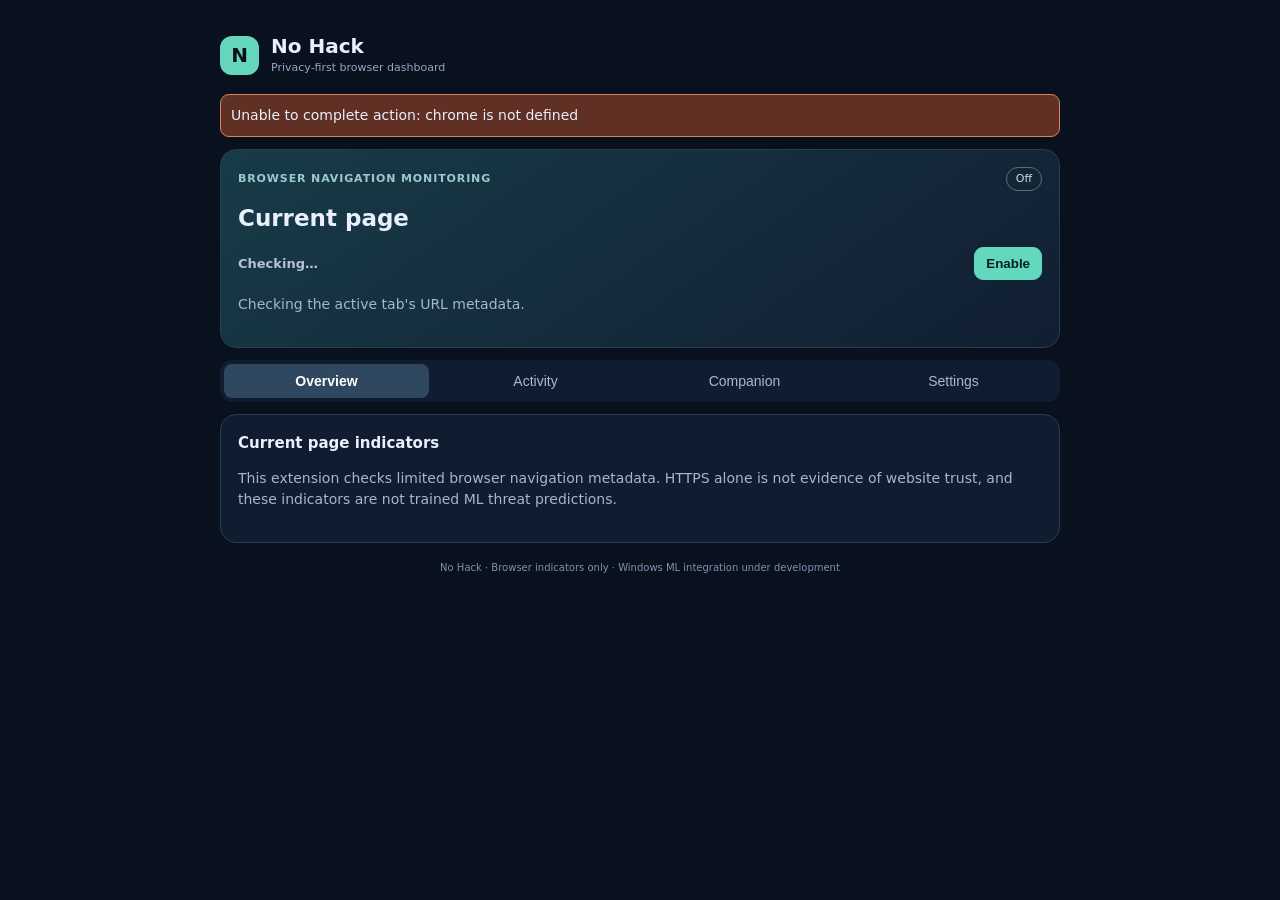
==== extension/dashboard.html @ e555c25a "feat(chrome): opt-in MV3 browser signals, dashboard and read-only native companion" ====
<!doctype html>
<html lang="en">
<head>
  <meta charset="utf-8">
  <meta name="viewport" content="width=device-width,initial-scale=1">
  <title>No Hack — Dashboard</title>
  <link rel="stylesheet" href="styles.css">
  <script type="module" src="ui.js"></script>
</head>
<body class="dashboard">
  <main class="shell">
    <header class="header"><div class="logo" aria-hidden="true">N</div><div><h1>No Hack</h1><p>Privacy-first browser dashboard</p></div></header>
    <div id="message" role="status" aria-live="polite" class="notice hidden"></div>
    <section class="panel hero">
      <div class="spread"><span class="eyebrow">Browser navigation monitoring</span><span id="monitor-label" class="tag">Off</span></div>
      <h2 id="current-host">Current page</h2>
      <div class="spread"><span id="current-level" class="signal">Checking…</span>
      <button id="monitor-toggle" class="button primary">Enable</button></div>
      <p id="current-explanation" class="muted">Checking the active tab's URL metadata.</p>
    </section>
    <nav class="tabs" aria-label="Views">
      <button class="tab selected" data-view="overview" aria-current="page">Overview</button>
      <button class="tab" data-view="activity">Activity</button>
      <button class="tab" data-view="companion">Companion</button>
      <button class="tab" data-view="settings">Settings</button>
    </nav>
    <section data-panel="overview" class="panel">
      <h3>Current page indicators</h3><ul id="reasons" class="reasons"></ul>
      <p class="muted">This extension checks limited browser navigation metadata. HTTPS alone is not evidence of website trust, and these indicators are not trained ML threat predictions.</p>
    </section>
    <section data-panel="activity" class="panel hidden">
      <div class="spread"><h3>Local activity history</h3><button id="clear-events" class="button subtle">Delete history</button></div>
      <p class="muted small">Records contain hostnames, schemes, indicators and timestamps, never full paths or query parameters.</p>
      <div id="events" class="events"></div>
    </section>
    <section data-panel="companion" class="panel hidden">
      <h3>Optional Windows network-flow companion</h3>
      <p class="muted">The companion requires a separate authorized installation and Npcap. Connected status means protocol communication succeeds—not that the ML detector is trained or operational.</p>
      <p id="companion-result" class="muted">Not checked.</p>
      <button id="check-companion" class="button">Check companion</button>
    </section>
    <section data-panel="settings" class="panel hidden">
      <h3>Settings & privacy</h3>
      <label class="choice"><input id="alert-toggle" type="checkbox">Show badge for observed HTTP pages</label>
      <label class="choice">Local history retention <select id="retention"><option value="1">1 day</option><option value="7">7 days</option><option value="14">14 days</option><option value="30">30 days</option></select></label>
      <p class="muted">Monitoring defaults to off. Use the Enable/Pause control above. The extension does not upload browsing history to a server.</p>
    </section>
    <footer>No Hack · Browser indicators only · Windows ML integration under development</footer>
  </main>
</body>
</html>
---- extension/styles.css ----
:root {
  color-scheme: dark;
  font: 14px/1.48 system-ui, -apple-system, BlinkMacSystemFont, "Segoe UI", sans-serif;
  background: #09111f;
  color: #e9f0fb;
}
* {box-sizing:border-box}
body {margin:0}
body.popup {width:372px; min-height:480px}
body.dashboard {min-height:100vh}
.shell {padding:16px;max-width:880px;margin:0 auto}
.header {display:flex;align-items:center;gap:12px;margin-bottom:18px}
.logo {width:39px;height:39px;display:grid;place-items:center;font-size:20px;font-weight:900;color:#09111f;background:#66d7bd;border-radius:12px}
.header h1 {font-size:20px;line-height:1.15;margin:0}
.header p {color:#94a6c0;margin:2px 0 0;font-size:11px}
.icon-button {margin-left:auto;border:1px solid #31445e;background:#14233a;color:white;border-radius:8px;cursor:pointer;padding:6px 10px;font-size:17px}
h2 {font-size:23px;line-height:1.2;overflow-wrap:anywhere;margin:14px 0}
h3 {font-size:15px;margin:0 0 12px}
.panel {background:#101d30;border:1px solid #293b55;border-radius:16px;padding:17px;margin-bottom:12px}
.hero {background:linear-gradient(145deg,#183b48,#111e32)}
.spread {display:flex;align-items:center;justify-content:space-between;gap:12px}
.eyebrow {font-size:11px;color:#9ccaca;text-transform:uppercase;letter-spacing:.08em;font-weight:700}
.tag {border:1px solid #527573;border-radius:20px;padding:3px 9px;font-size:11px;color:#c4e5e0}
.tag.on {background:#194e47;color:#b6ffed}
.signal {font-size:13px;font-weight:700;color:#b5c1d4}
.signal.review {color:#fbbf84}
.signal.informational {color:#85e3c8}
.muted {color:#a7b6cd;line-height:1.55}
.small {font-size:11px}
.button {border:1px solid #44607d;background:#243c58;color:#fff;padding:8px 11px;border-radius:9px;cursor:pointer;font-weight:600}
.button.primary {background:#62d8bf;color:#08201a;border-color:#62d8bf}
.button:hover,.tab:hover,.icon-button:hover {filter:brightness(1.12)}
.button:focus-visible,.tab:focus-visible,.icon-button:focus-visible {outline:2px solid #90f5db;outline-offset:3px}
.button.subtle {background:transparent;color:#bcd6e2}
.tabs {display:grid;grid-template-columns:repeat(4,minmax(0,1fr));gap:4px;padding:4px;background:#101d30;border-radius:12px;margin-bottom:12px}
.tab {background:transparent;color:#a9b9d1;padding:9px 4px;border:0;border-radius:8px;font-size:11px;cursor:pointer}
.tab.selected {background:#304760;color:#fff;font-weight:700}
.hidden {display:none !important}
.reasons {padding-left:19px;margin:0 0 12px}
.reasons li {margin-bottom:8px}
.choice {display:flex;align-items:center;gap:10px;margin:10px 0;color:#d5e2f4}
.choice select {margin-left:auto;background:#13263f;color:#eaf0fa;padding:6px;border:1px solid #48617e;border-radius:8px}
.events {display:grid;gap:7px;max-height:320px;overflow:auto}
.event {background:#142840;border:1px solid #2b4867;border-radius:10px;padding:10px}
.event .host {font-weight:600;overflow-wrap:anywhere}
.event .meta {font-size:11px;color:#9aacc5}
.event .review {color:#f4b47d}
.event .informational {color:#7adcc2}
.notice {background:#603024;border:1px solid #d3865b;padding:10px;border-radius:9px;margin-bottom:12px}
footer {text-align:center;color:#7e91ae;font-size:10px;margin-top:18px}
body.dashboard .shell {padding:35px 20px}
body.dashboard .hero {min-height:180px}
body.dashboard .tab {font-size:14px}
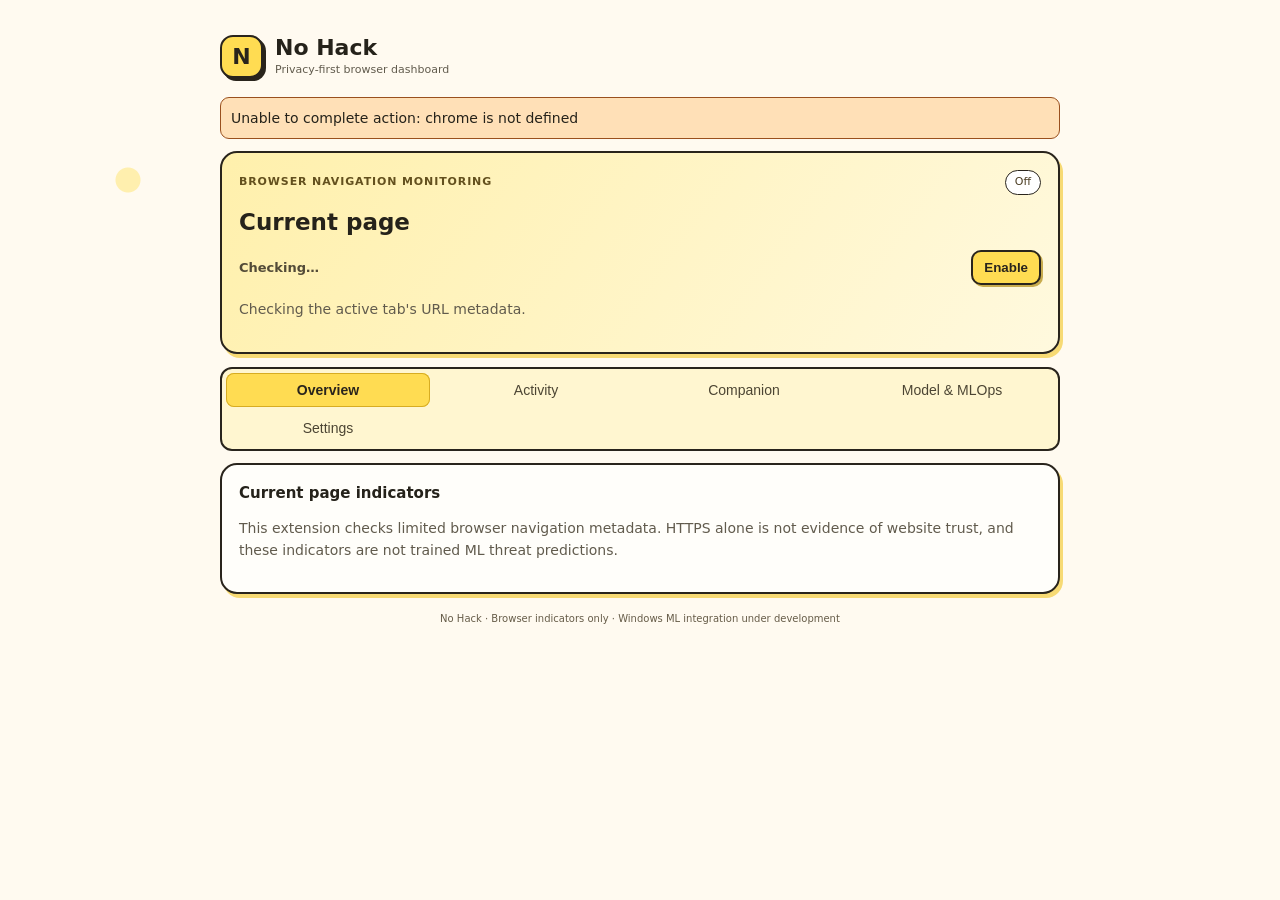
==== commit b1f03ad1: "feat(extension): add explicit model and MLOps connection panel" ====
--- a/extension/dashboard.html
+++ b/extension/dashboard.html
@@ -22,6 +22,7 @@
       <button class="tab selected" data-view="overview" aria-current="page">Overview</button>
       <button class="tab" data-view="activity">Activity</button>
       <button class="tab" data-view="companion">Companion</button>
+      <button class="tab" data-view="mlops">Model &amp; MLOps</button>
       <button class="tab" data-view="settings">Settings</button>
     </nav>
     <section data-panel="overview" class="panel">
@@ -37,7 +38,15 @@
       <h3>Optional Windows network-flow companion</h3>
       <p class="muted">The companion requires a separate authorized installation and Npcap. Connected status means protocol communication succeeds—not that the ML detector is trained or operational.</p>
       <p id="companion-result" class="muted">Not checked.</p>
-      <button id="check-companion" class="button">Check companion</button>
+      <button id="check-companion" class="button">Refresh local assessments</button>
+      <p class="muted small">Assessments represent local network flows, not the security of the active website. They appear only after authorized capture, model training and local scoring.</p>
+      <div id="ml-assessments" class="events" aria-live="polite"></div>
+    </section>
+    <section data-panel="mlops" class="panel hidden">
+      <h3>Local model &amp; experiment tracking</h3>
+      <p id="mlops-model" class="status-line" role="status">Model not connected. Install a verified local model and Windows companion before inference.</p>
+      <p class="muted small">MLflow experiments are local and separately launched. Drift warnings require reference data and are not threat verdicts. The extension never starts capture or training.</p>
+      <button id="mlops-refresh" class="button">Check model connection</button>
     </section>
     <section data-panel="settings" class="panel hidden">
       <h3>Settings & privacy</h3>
--- a/extension/styles.css
+++ b/extension/styles.css
@@ -1,53 +1,59 @@
 :root {
-  color-scheme: dark;
-  font: 14px/1.48 system-ui, -apple-system, BlinkMacSystemFont, "Segoe UI", sans-serif;
-  background: #09111f;
-  color: #e9f0fb;
+  color-scheme: light;
+  font: 14px/1.48 system-ui, -apple-system, "Segoe UI", sans-serif;
+  background: #fffaf0;
+  color: #25221a;
+  --paper: #fffefa;
+  --cream: #fff6d0;
+  --yellow: #ffdc52;
+  --ink: #29241c;
+  --muted: #615b4d;
+  --mint: #dcf9cf;
+  --orange: #ffe0b7;
 }
-* {box-sizing:border-box}
-body {margin:0}
-body.popup {width:372px; min-height:480px}
-body.dashboard {min-height:100vh}
-.shell {padding:16px;max-width:880px;margin:0 auto}
-.header {display:flex;align-items:center;gap:12px;margin-bottom:18px}
-.logo {width:39px;height:39px;display:grid;place-items:center;font-size:20px;font-weight:900;color:#09111f;background:#66d7bd;border-radius:12px}
-.header h1 {font-size:20px;line-height:1.15;margin:0}
-.header p {color:#94a6c0;margin:2px 0 0;font-size:11px}
-.icon-button {margin-left:auto;border:1px solid #31445e;background:#14233a;color:white;border-radius:8px;cursor:pointer;padding:6px 10px;font-size:17px}
-h2 {font-size:23px;line-height:1.2;overflow-wrap:anywhere;margin:14px 0}
-h3 {font-size:15px;margin:0 0 12px}
-.panel {background:#101d30;border:1px solid #293b55;border-radius:16px;padding:17px;margin-bottom:12px}
-.hero {background:linear-gradient(145deg,#183b48,#111e32)}
-.spread {display:flex;align-items:center;justify-content:space-between;gap:12px}
-.eyebrow {font-size:11px;color:#9ccaca;text-transform:uppercase;letter-spacing:.08em;font-weight:700}
-.tag {border:1px solid #527573;border-radius:20px;padding:3px 9px;font-size:11px;color:#c4e5e0}
-.tag.on {background:#194e47;color:#b6ffed}
-.signal {font-size:13px;font-weight:700;color:#b5c1d4}
-.signal.review {color:#fbbf84}
-.signal.informational {color:#85e3c8}
-.muted {color:#a7b6cd;line-height:1.55}
-.small {font-size:11px}
-.button {border:1px solid #44607d;background:#243c58;color:#fff;padding:8px 11px;border-radius:9px;cursor:pointer;font-weight:600}
-.button.primary {background:#62d8bf;color:#08201a;border-color:#62d8bf}
-.button:hover,.tab:hover,.icon-button:hover {filter:brightness(1.12)}
-.button:focus-visible,.tab:focus-visible,.icon-button:focus-visible {outline:2px solid #90f5db;outline-offset:3px}
-.button.subtle {background:transparent;color:#bcd6e2}
-.tabs {display:grid;grid-template-columns:repeat(4,minmax(0,1fr));gap:4px;padding:4px;background:#101d30;border-radius:12px;margin-bottom:12px}
-.tab {background:transparent;color:#a9b9d1;padding:9px 4px;border:0;border-radius:8px;font-size:11px;cursor:pointer}
-.tab.selected {background:#304760;color:#fff;font-weight:700}
-.hidden {display:none !important}
-.reasons {padding-left:19px;margin:0 0 12px}
-.reasons li {margin-bottom:8px}
-.choice {display:flex;align-items:center;gap:10px;margin:10px 0;color:#d5e2f4}
-.choice select {margin-left:auto;background:#13263f;color:#eaf0fa;padding:6px;border:1px solid #48617e;border-radius:8px}
-.events {display:grid;gap:7px;max-height:320px;overflow:auto}
-.event {background:#142840;border:1px solid #2b4867;border-radius:10px;padding:10px}
-.event .host {font-weight:600;overflow-wrap:anywhere}
-.event .meta {font-size:11px;color:#9aacc5}
-.event .review {color:#f4b47d}
-.event .informational {color:#7adcc2}
-.notice {background:#603024;border:1px solid #d3865b;padding:10px;border-radius:9px;margin-bottom:12px}
-footer {text-align:center;color:#7e91ae;font-size:10px;margin-top:18px}
-body.dashboard .shell {padding:35px 20px}
-body.dashboard .hero {min-height:180px}
-body.dashboard .tab {font-size:14px}
+* { box-sizing: border-box; }
+body { margin: 0; background: radial-gradient(circle at 10% 20%,#ffefae 0 12px, transparent 13px),#fffaf0; }
+body.popup { width: 372px; min-height: 480px; }
+body.dashboard { min-height: 100vh; }
+.shell { padding: 17px; max-width: 880px; margin: 0 auto; }
+.header { display: flex; align-items: center; gap: 12px; margin-bottom: 18px; }
+.logo { width: 43px; height: 43px; display: grid; place-items: center; font-size: 22px; font-weight: 900; color: var(--ink); background:var(--yellow); border: 2px solid var(--ink); border-radius: 13px; box-shadow: 3px 3px 0 var(--ink); }
+.header h1 { font-size: 22px; line-height: 1.15; margin: 0; }
+.header p { color: var(--muted); margin: 2px 0 0; font-size: 11px; }
+.icon-button { margin-left:auto; border:2px solid var(--ink); background:#fff; color:var(--ink); border-radius:10px; cursor:pointer; padding:6px 10px; font-size:17px; }
+h2 { font-size:23px; line-height:1.2; overflow-wrap:anywhere; margin:14px 0; }
+h3 { font-size:15px; margin:0 0 12px; }
+.panel { background:var(--paper); border:2px solid var(--ink); border-radius:17px; padding:17px; margin-bottom:13px; box-shadow: 3px 4px 0 #f7da74; }
+.hero { background:linear-gradient(125deg,#fff0ac,#fff9de); }
+.spread { display:flex; align-items:center; justify-content:space-between; gap:12px; }
+.eyebrow { font-size:11px; color:#63501e; text-transform:uppercase; letter-spacing:.08em; font-weight:800; }
+.tag { border:1.5px solid var(--ink); border-radius:20px; padding:3px 9px; font-size:11px; color:#4a3c21; background:#fff; }
+.tag.on { background:var(--mint); color:#274b1e; }
+.signal { font-size:13px; font-weight:750; color:#534b38; }
+.signal.review { color:#904509; }
+.signal.informational { color:#266a31; }
+.muted { color:var(--muted); line-height:1.55; }
+.small { font-size:11px; }
+.button { border:2px solid var(--ink); background:#fff; color:var(--ink); padding:8px 11px; border-radius:10px; cursor:pointer; font-weight:700; box-shadow: 2px 2px 0 #c8ac4e; }
+.button.primary { background:var(--yellow); color:var(--ink); }
+.button:hover,.tab:hover,.icon-button:hover { background:#ffefb4; }
+.button:focus-visible,.tab:focus-visible,.icon-button:focus-visible { outline:3px solid #a45800; outline-offset:3px; }
+.button.subtle { background:transparent; color:var(--ink); }
+.tabs { display:grid; grid-template-columns:repeat(4,minmax(0,1fr)); gap:4px; padding:4px; background:var(--cream); border:2px solid var(--ink); border-radius:12px; margin-bottom:12px; }
+.tab { background:transparent; color:#4c4533; padding:9px 4px; border:0; border-radius:8px; font-size:11px; cursor:pointer; }
+.tab.selected { background:var(--yellow); color:var(--ink); font-weight:800; box-shadow: inset 0 0 0 1px #d7ac22; }
+.hidden { display:none !important; }
+.reasons { padding-left:19px; margin:0 0 12px; }
+.reasons li { margin-bottom:8px; }
+.choice { display:flex; align-items:center; gap:10px; margin:10px 0; color:var(--ink); }
+.choice select { margin-left:auto; background:#fff; color:var(--ink); padding:6px; border:1.5px solid var(--ink); border-radius:8px; }
+.events { display:grid; gap:7px; max-height:320px; overflow:auto; }
+.event { background:#fff9dd; border:1.5px solid #77634a; border-radius:10px; padding:10px; }
+.event .host { font-weight:700; overflow-wrap:anywhere; }
+.event .meta { font-size:11px; color:#6a604e; }
+.notice { background:var(--orange); border:1.5px solid #9a501e; padding:10px; border-radius:9px; margin-bottom:12px; }
+footer { text-align:center; color:#665c48; font-size:10px; margin-top:18px; }
+body.dashboard .shell { padding:35px 20px; }
+body.dashboard .hero { min-height:180px; }
+body.dashboard .tab { font-size:14px; }
+@media(max-width:420px) { body.dashboard .shell {padding:14px;} .tabs {gap:1px;} }
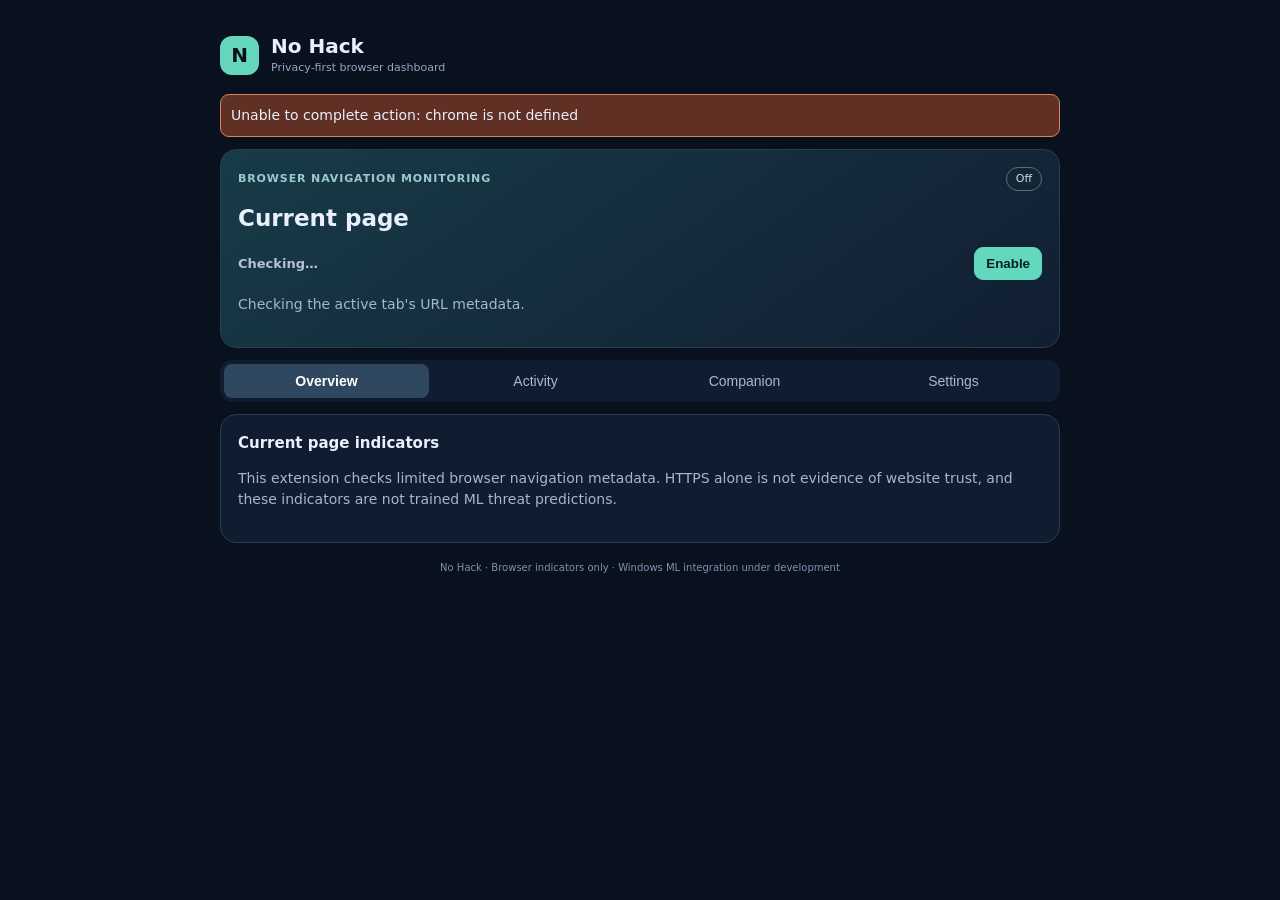
==== commit 3a7981d6: "Merge pull request #7 from shanmukhdatta/feature/chrome-only-complete-stack Chrome-first full-stack " ====
--- a/extension/dashboard.html
+++ b/extension/dashboard.html
@@ -22,7 +22,6 @@
       <button class="tab selected" data-view="overview" aria-current="page">Overview</button>
       <button class="tab" data-view="activity">Activity</button>
       <button class="tab" data-view="companion">Companion</button>
-      <button class="tab" data-view="mlops">Model &amp; MLOps</button>
       <button class="tab" data-view="settings">Settings</button>
     </nav>
     <section data-panel="overview" class="panel">
@@ -42,12 +41,6 @@
       <p class="muted small">Assessments represent local network flows, not the security of the active website. They appear only after authorized capture, model training and local scoring.</p>
       <div id="ml-assessments" class="events" aria-live="polite"></div>
     </section>
-    <section data-panel="mlops" class="panel hidden">
-      <h3>Local model &amp; experiment tracking</h3>
-      <p id="mlops-model" class="status-line" role="status">Model not connected. Install a verified local model and Windows companion before inference.</p>
-      <p class="muted small">MLflow experiments are local and separately launched. Drift warnings require reference data and are not threat verdicts. The extension never starts capture or training.</p>
-      <button id="mlops-refresh" class="button">Check model connection</button>
-    </section>
     <section data-panel="settings" class="panel hidden">
       <h3>Settings & privacy</h3>
       <label class="choice"><input id="alert-toggle" type="checkbox">Show badge for observed HTTP pages</label>
--- a/extension/styles.css
+++ b/extension/styles.css
@@ -1,59 +1,53 @@
 :root {
-  color-scheme: light;
-  font: 14px/1.48 system-ui, -apple-system, "Segoe UI", sans-serif;
-  background: #fffaf0;
-  color: #25221a;
-  --paper: #fffefa;
-  --cream: #fff6d0;
-  --yellow: #ffdc52;
-  --ink: #29241c;
-  --muted: #615b4d;
-  --mint: #dcf9cf;
-  --orange: #ffe0b7;
+  color-scheme: dark;
+  font: 14px/1.48 system-ui, -apple-system, BlinkMacSystemFont, "Segoe UI", sans-serif;
+  background: #09111f;
+  color: #e9f0fb;
 }
-* { box-sizing: border-box; }
-body { margin: 0; background: radial-gradient(circle at 10% 20%,#ffefae 0 12px, transparent 13px),#fffaf0; }
-body.popup { width: 372px; min-height: 480px; }
-body.dashboard { min-height: 100vh; }
-.shell { padding: 17px; max-width: 880px; margin: 0 auto; }
-.header { display: flex; align-items: center; gap: 12px; margin-bottom: 18px; }
-.logo { width: 43px; height: 43px; display: grid; place-items: center; font-size: 22px; font-weight: 900; color: var(--ink); background:var(--yellow); border: 2px solid var(--ink); border-radius: 13px; box-shadow: 3px 3px 0 var(--ink); }
-.header h1 { font-size: 22px; line-height: 1.15; margin: 0; }
-.header p { color: var(--muted); margin: 2px 0 0; font-size: 11px; }
-.icon-button { margin-left:auto; border:2px solid var(--ink); background:#fff; color:var(--ink); border-radius:10px; cursor:pointer; padding:6px 10px; font-size:17px; }
-h2 { font-size:23px; line-height:1.2; overflow-wrap:anywhere; margin:14px 0; }
-h3 { font-size:15px; margin:0 0 12px; }
-.panel { background:var(--paper); border:2px solid var(--ink); border-radius:17px; padding:17px; margin-bottom:13px; box-shadow: 3px 4px 0 #f7da74; }
-.hero { background:linear-gradient(125deg,#fff0ac,#fff9de); }
-.spread { display:flex; align-items:center; justify-content:space-between; gap:12px; }
-.eyebrow { font-size:11px; color:#63501e; text-transform:uppercase; letter-spacing:.08em; font-weight:800; }
-.tag { border:1.5px solid var(--ink); border-radius:20px; padding:3px 9px; font-size:11px; color:#4a3c21; background:#fff; }
-.tag.on { background:var(--mint); color:#274b1e; }
-.signal { font-size:13px; font-weight:750; color:#534b38; }
-.signal.review { color:#904509; }
-.signal.informational { color:#266a31; }
-.muted { color:var(--muted); line-height:1.55; }
-.small { font-size:11px; }
-.button { border:2px solid var(--ink); background:#fff; color:var(--ink); padding:8px 11px; border-radius:10px; cursor:pointer; font-weight:700; box-shadow: 2px 2px 0 #c8ac4e; }
-.button.primary { background:var(--yellow); color:var(--ink); }
-.button:hover,.tab:hover,.icon-button:hover { background:#ffefb4; }
-.button:focus-visible,.tab:focus-visible,.icon-button:focus-visible { outline:3px solid #a45800; outline-offset:3px; }
-.button.subtle { background:transparent; color:var(--ink); }
-.tabs { display:grid; grid-template-columns:repeat(4,minmax(0,1fr)); gap:4px; padding:4px; background:var(--cream); border:2px solid var(--ink); border-radius:12px; margin-bottom:12px; }
-.tab { background:transparent; color:#4c4533; padding:9px 4px; border:0; border-radius:8px; font-size:11px; cursor:pointer; }
-.tab.selected { background:var(--yellow); color:var(--ink); font-weight:800; box-shadow: inset 0 0 0 1px #d7ac22; }
-.hidden { display:none !important; }
-.reasons { padding-left:19px; margin:0 0 12px; }
-.reasons li { margin-bottom:8px; }
-.choice { display:flex; align-items:center; gap:10px; margin:10px 0; color:var(--ink); }
-.choice select { margin-left:auto; background:#fff; color:var(--ink); padding:6px; border:1.5px solid var(--ink); border-radius:8px; }
-.events { display:grid; gap:7px; max-height:320px; overflow:auto; }
-.event { background:#fff9dd; border:1.5px solid #77634a; border-radius:10px; padding:10px; }
-.event .host { font-weight:700; overflow-wrap:anywhere; }
-.event .meta { font-size:11px; color:#6a604e; }
-.notice { background:var(--orange); border:1.5px solid #9a501e; padding:10px; border-radius:9px; margin-bottom:12px; }
-footer { text-align:center; color:#665c48; font-size:10px; margin-top:18px; }
-body.dashboard .shell { padding:35px 20px; }
-body.dashboard .hero { min-height:180px; }
-body.dashboard .tab { font-size:14px; }
-@media(max-width:420px) { body.dashboard .shell {padding:14px;} .tabs {gap:1px;} }
+* {box-sizing:border-box}
+body {margin:0}
+body.popup {width:372px; min-height:480px}
+body.dashboard {min-height:100vh}
+.shell {padding:16px;max-width:880px;margin:0 auto}
+.header {display:flex;align-items:center;gap:12px;margin-bottom:18px}
+.logo {width:39px;height:39px;display:grid;place-items:center;font-size:20px;font-weight:900;color:#09111f;background:#66d7bd;border-radius:12px}
+.header h1 {font-size:20px;line-height:1.15;margin:0}
+.header p {color:#94a6c0;margin:2px 0 0;font-size:11px}
+.icon-button {margin-left:auto;border:1px solid #31445e;background:#14233a;color:white;border-radius:8px;cursor:pointer;padding:6px 10px;font-size:17px}
+h2 {font-size:23px;line-height:1.2;overflow-wrap:anywhere;margin:14px 0}
+h3 {font-size:15px;margin:0 0 12px}
+.panel {background:#101d30;border:1px solid #293b55;border-radius:16px;padding:17px;margin-bottom:12px}
+.hero {background:linear-gradient(145deg,#183b48,#111e32)}
+.spread {display:flex;align-items:center;justify-content:space-between;gap:12px}
+.eyebrow {font-size:11px;color:#9ccaca;text-transform:uppercase;letter-spacing:.08em;font-weight:700}
+.tag {border:1px solid #527573;border-radius:20px;padding:3px 9px;font-size:11px;color:#c4e5e0}
+.tag.on {background:#194e47;color:#b6ffed}
+.signal {font-size:13px;font-weight:700;color:#b5c1d4}
+.signal.review {color:#fbbf84}
+.signal.informational {color:#85e3c8}
+.muted {color:#a7b6cd;line-height:1.55}
+.small {font-size:11px}
+.button {border:1px solid #44607d;background:#243c58;color:#fff;padding:8px 11px;border-radius:9px;cursor:pointer;font-weight:600}
+.button.primary {background:#62d8bf;color:#08201a;border-color:#62d8bf}
+.button:hover,.tab:hover,.icon-button:hover {filter:brightness(1.12)}
+.button:focus-visible,.tab:focus-visible,.icon-button:focus-visible {outline:2px solid #90f5db;outline-offset:3px}
+.button.subtle {background:transparent;color:#bcd6e2}
+.tabs {display:grid;grid-template-columns:repeat(4,minmax(0,1fr));gap:4px;padding:4px;background:#101d30;border-radius:12px;margin-bottom:12px}
+.tab {background:transparent;color:#a9b9d1;padding:9px 4px;border:0;border-radius:8px;font-size:11px;cursor:pointer}
+.tab.selected {background:#304760;color:#fff;font-weight:700}
+.hidden {display:none !important}
+.reasons {padding-left:19px;margin:0 0 12px}
+.reasons li {margin-bottom:8px}
+.choice {display:flex;align-items:center;gap:10px;margin:10px 0;color:#d5e2f4}
+.choice select {margin-left:auto;background:#13263f;color:#eaf0fa;padding:6px;border:1px solid #48617e;border-radius:8px}
+.events {display:grid;gap:7px;max-height:320px;overflow:auto}
+.event {background:#142840;border:1px solid #2b4867;border-radius:10px;padding:10px}
+.event .host {font-weight:600;overflow-wrap:anywhere}
+.event .meta {font-size:11px;color:#9aacc5}
+.event .review {color:#f4b47d}
+.event .informational {color:#7adcc2}
+.notice {background:#603024;border:1px solid #d3865b;padding:10px;border-radius:9px;margin-bottom:12px}
+footer {text-align:center;color:#7e91ae;font-size:10px;margin-top:18px}
+body.dashboard .shell {padding:35px 20px}
+body.dashboard .hero {min-height:180px}
+body.dashboard .tab {font-size:14px}
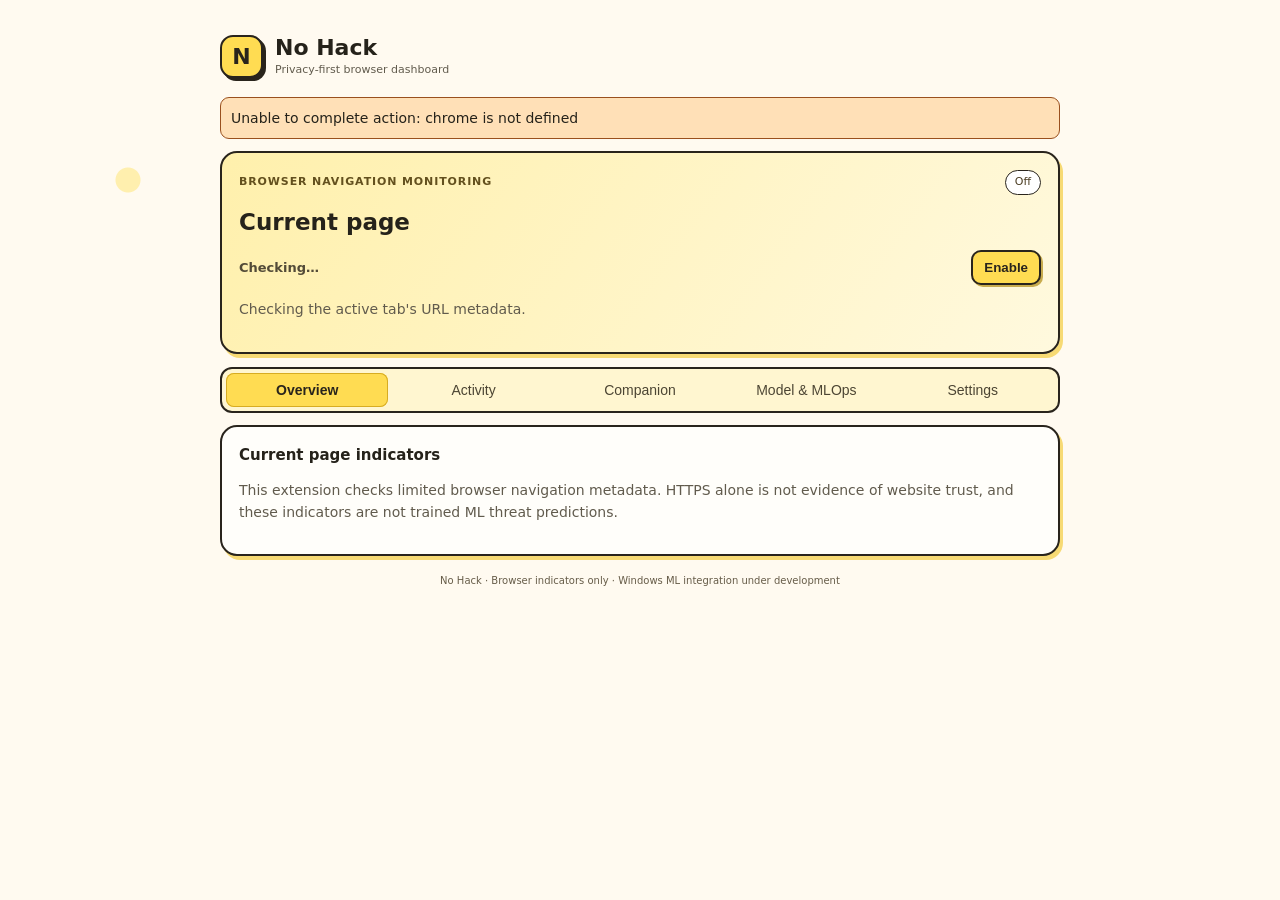
==== commit e7854b63: "Merge pull request #8 from shanmukhdatta/feature/release-engineering-2026 Release engineering: noteb" ====
--- a/extension/dashboard.html
+++ b/extension/dashboard.html
@@ -22,6 +22,7 @@
       <button class="tab selected" data-view="overview" aria-current="page">Overview</button>
       <button class="tab" data-view="activity">Activity</button>
       <button class="tab" data-view="companion">Companion</button>
+      <button class="tab" data-view="mlops">Model &amp; MLOps</button>
       <button class="tab" data-view="settings">Settings</button>
     </nav>
     <section data-panel="overview" class="panel">
@@ -41,6 +42,12 @@
       <p class="muted small">Assessments represent local network flows, not the security of the active website. They appear only after authorized capture, model training and local scoring.</p>
       <div id="ml-assessments" class="events" aria-live="polite"></div>
     </section>
+    <section data-panel="mlops" class="panel hidden">
+      <h3>Local model &amp; experiment tracking</h3>
+      <p id="mlops-model" class="status-line" role="status">Model not connected. Install a verified local model and Windows companion before inference.</p>
+      <p class="muted small">MLflow experiments are local and separately launched. Drift warnings require reference data and are not threat verdicts. The extension never starts capture or training.</p>
+      <button id="mlops-refresh" class="button">Check model connection</button>
+    </section>
     <section data-panel="settings" class="panel hidden">
       <h3>Settings & privacy</h3>
       <label class="choice"><input id="alert-toggle" type="checkbox">Show badge for observed HTTP pages</label>
--- a/extension/styles.css
+++ b/extension/styles.css
@@ -1,53 +1,61 @@
 :root {
-  color-scheme: dark;
-  font: 14px/1.48 system-ui, -apple-system, BlinkMacSystemFont, "Segoe UI", sans-serif;
-  background: #09111f;
-  color: #e9f0fb;
+  color-scheme: light;
+  font: 14px/1.48 system-ui, -apple-system, "Segoe UI", sans-serif;
+  background: #fffaf0;
+  color: #25221a;
+  --paper: #fffefa;
+  --cream: #fff6d0;
+  --yellow: #ffdc52;
+  --ink: #29241c;
+  --muted: #615b4d;
+  --mint: #dcf9cf;
+  --orange: #ffe0b7;
 }
-* {box-sizing:border-box}
-body {margin:0}
-body.popup {width:372px; min-height:480px}
-body.dashboard {min-height:100vh}
-.shell {padding:16px;max-width:880px;margin:0 auto}
-.header {display:flex;align-items:center;gap:12px;margin-bottom:18px}
-.logo {width:39px;height:39px;display:grid;place-items:center;font-size:20px;font-weight:900;color:#09111f;background:#66d7bd;border-radius:12px}
-.header h1 {font-size:20px;line-height:1.15;margin:0}
-.header p {color:#94a6c0;margin:2px 0 0;font-size:11px}
-.icon-button {margin-left:auto;border:1px solid #31445e;background:#14233a;color:white;border-radius:8px;cursor:pointer;padding:6px 10px;font-size:17px}
-h2 {font-size:23px;line-height:1.2;overflow-wrap:anywhere;margin:14px 0}
-h3 {font-size:15px;margin:0 0 12px}
-.panel {background:#101d30;border:1px solid #293b55;border-radius:16px;padding:17px;margin-bottom:12px}
-.hero {background:linear-gradient(145deg,#183b48,#111e32)}
-.spread {display:flex;align-items:center;justify-content:space-between;gap:12px}
-.eyebrow {font-size:11px;color:#9ccaca;text-transform:uppercase;letter-spacing:.08em;font-weight:700}
-.tag {border:1px solid #527573;border-radius:20px;padding:3px 9px;font-size:11px;color:#c4e5e0}
-.tag.on {background:#194e47;color:#b6ffed}
-.signal {font-size:13px;font-weight:700;color:#b5c1d4}
-.signal.review {color:#fbbf84}
-.signal.informational {color:#85e3c8}
-.muted {color:#a7b6cd;line-height:1.55}
-.small {font-size:11px}
-.button {border:1px solid #44607d;background:#243c58;color:#fff;padding:8px 11px;border-radius:9px;cursor:pointer;font-weight:600}
-.button.primary {background:#62d8bf;color:#08201a;border-color:#62d8bf}
-.button:hover,.tab:hover,.icon-button:hover {filter:brightness(1.12)}
-.button:focus-visible,.tab:focus-visible,.icon-button:focus-visible {outline:2px solid #90f5db;outline-offset:3px}
-.button.subtle {background:transparent;color:#bcd6e2}
-.tabs {display:grid;grid-template-columns:repeat(4,minmax(0,1fr));gap:4px;padding:4px;background:#101d30;border-radius:12px;margin-bottom:12px}
-.tab {background:transparent;color:#a9b9d1;padding:9px 4px;border:0;border-radius:8px;font-size:11px;cursor:pointer}
-.tab.selected {background:#304760;color:#fff;font-weight:700}
-.hidden {display:none !important}
-.reasons {padding-left:19px;margin:0 0 12px}
-.reasons li {margin-bottom:8px}
-.choice {display:flex;align-items:center;gap:10px;margin:10px 0;color:#d5e2f4}
-.choice select {margin-left:auto;background:#13263f;color:#eaf0fa;padding:6px;border:1px solid #48617e;border-radius:8px}
-.events {display:grid;gap:7px;max-height:320px;overflow:auto}
-.event {background:#142840;border:1px solid #2b4867;border-radius:10px;padding:10px}
-.event .host {font-weight:600;overflow-wrap:anywhere}
-.event .meta {font-size:11px;color:#9aacc5}
-.event .review {color:#f4b47d}
-.event .informational {color:#7adcc2}
-.notice {background:#603024;border:1px solid #d3865b;padding:10px;border-radius:9px;margin-bottom:12px}
-footer {text-align:center;color:#7e91ae;font-size:10px;margin-top:18px}
-body.dashboard .shell {padding:35px 20px}
-body.dashboard .hero {min-height:180px}
-body.dashboard .tab {font-size:14px}
+* { box-sizing: border-box; }
+body { margin: 0; background: radial-gradient(circle at 10% 20%,#ffefae 0 12px, transparent 13px),#fffaf0; }
+body.popup { width: 372px; min-height: 480px; }
+body.dashboard { min-height: 100vh; }
+.shell { padding: 17px; max-width: 880px; margin: 0 auto; }
+.header { display: flex; align-items: center; gap: 12px; margin-bottom: 18px; }
+.logo { width: 43px; height: 43px; display: grid; place-items: center; font-size: 22px; font-weight: 900; color: var(--ink); background:var(--yellow); border: 2px solid var(--ink); border-radius: 13px; box-shadow: 3px 3px 0 var(--ink); }
+.header h1 { font-size: 22px; line-height: 1.15; margin: 0; }
+.header p { color: var(--muted); margin: 2px 0 0; font-size: 11px; }
+.icon-button { margin-left:auto; border:2px solid var(--ink); background:#fff; color:var(--ink); border-radius:10px; cursor:pointer; padding:6px 10px; font-size:17px; }
+h2 { font-size:23px; line-height:1.2; overflow-wrap:anywhere; margin:14px 0; }
+h3 { font-size:15px; margin:0 0 12px; }
+.panel { background:var(--paper); border:2px solid var(--ink); border-radius:17px; padding:17px; margin-bottom:13px; box-shadow: 3px 4px 0 #f7da74; }
+.hero { background:linear-gradient(125deg,#fff0ac,#fff9de); }
+.spread { display:flex; align-items:center; justify-content:space-between; gap:12px; }
+.eyebrow { font-size:11px; color:#63501e; text-transform:uppercase; letter-spacing:.08em; font-weight:800; }
+.tag { border:1.5px solid var(--ink); border-radius:20px; padding:3px 9px; font-size:11px; color:#4a3c21; background:#fff; }
+.tag.on { background:var(--mint); color:#274b1e; }
+.signal { font-size:13px; font-weight:750; color:#534b38; }
+.signal.review { color:#904509; }
+.signal.informational { color:#266a31; }
+.muted { color:var(--muted); line-height:1.55; }
+.small { font-size:11px; }
+.button { border:2px solid var(--ink); background:#fff; color:var(--ink); padding:8px 11px; border-radius:10px; cursor:pointer; font-weight:700; box-shadow: 2px 2px 0 #c8ac4e; }
+.button.primary { background:var(--yellow); color:var(--ink); }
+.button:hover,.tab:hover,.icon-button:hover { background:#ffefb4; }
+.button:focus-visible,.tab:focus-visible,.icon-button:focus-visible { outline:3px solid #a45800; outline-offset:3px; }
+.button.subtle { background:transparent; color:var(--ink); }
+.tabs { display:grid; grid-template-columns:repeat(5,minmax(0,1fr)); gap:4px; padding:4px; background:var(--cream); border:2px solid var(--ink); border-radius:12px; margin-bottom:12px; }
+.tab { background:transparent; color:#4c4533; padding:9px 4px; border:0; border-radius:8px; font-size:11px; cursor:pointer; }
+.tab.selected { background:var(--yellow); color:var(--ink); font-weight:800; box-shadow: inset 0 0 0 1px #d7ac22; }
+.hidden { display:none !important; }
+.reasons { padding-left:19px; margin:0 0 12px; }
+.reasons li { margin-bottom:8px; }
+.choice { display:flex; align-items:center; gap:10px; margin:10px 0; color:var(--ink); }
+.choice select { margin-left:auto; background:#fff; color:var(--ink); padding:6px; border:1.5px solid var(--ink); border-radius:8px; }
+.events { display:grid; gap:7px; max-height:320px; overflow:auto; }
+.event { background:#fff9dd; border:1.5px solid #77634a; border-radius:10px; padding:10px; }
+.event .host { font-weight:700; overflow-wrap:anywhere; }
+.event .meta { font-size:11px; color:#6a604e; }
+.notice { background:var(--orange); border:1.5px solid #9a501e; padding:10px; border-radius:9px; margin-bottom:12px; }
+footer { text-align:center; color:#665c48; font-size:10px; margin-top:18px; }
+body.dashboard .shell { padding:35px 20px; }
+body.dashboard .hero { min-height:180px; }
+body.dashboard .tab { font-size:14px; }
+@media(max-width:420px) { body.dashboard .shell {padding:14px;} .tabs {gap:1px;} }
+
+.status-line { padding:10px; background:#fff3c4; border:1.5px solid #55452d; border-radius:10px; font-weight:700; }
